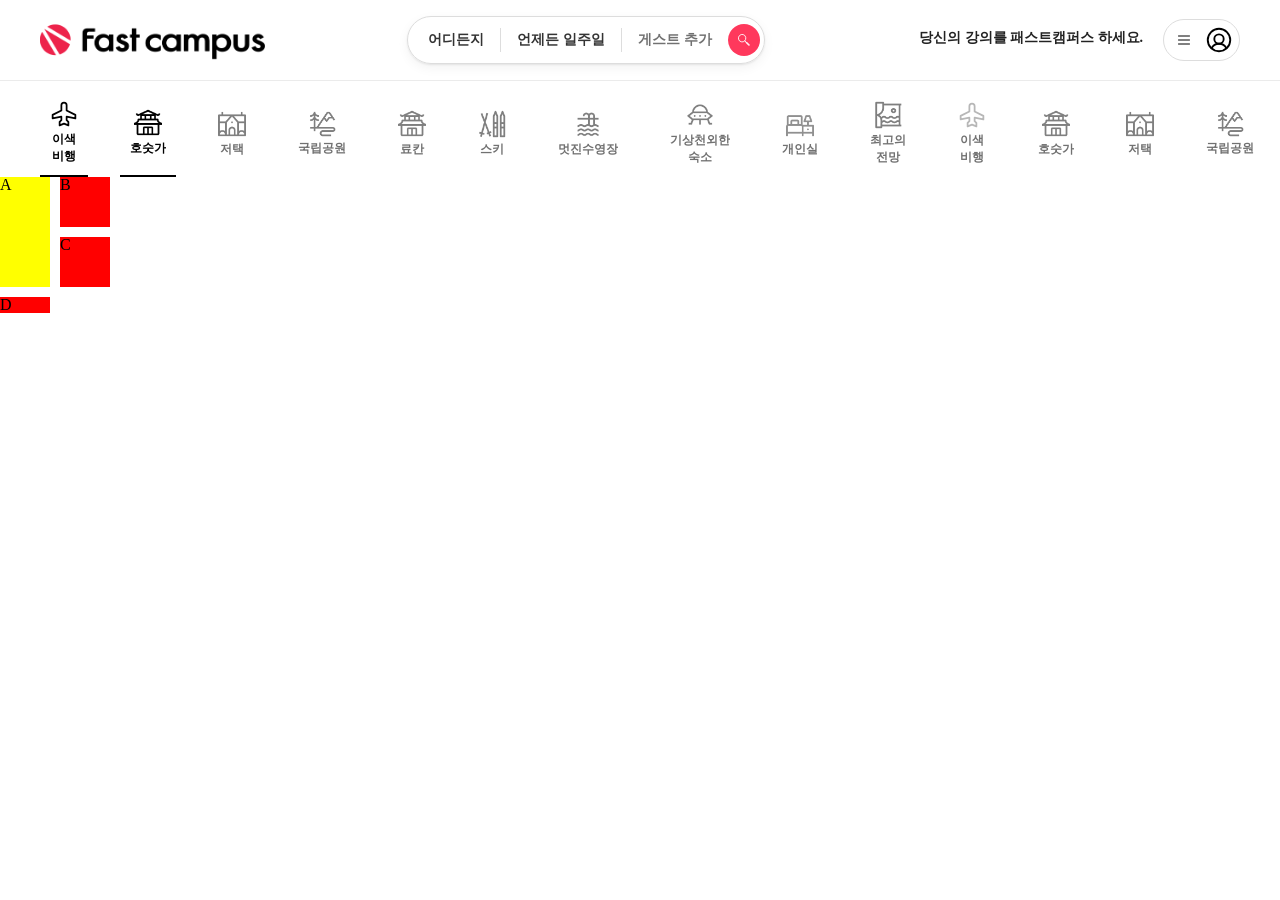
==== HRD-Net__웹퍼블리싱 완전 정복_모션 디자인으로 완성하는 반응형 웹 디자인/실습/Clone_실습/html/clone_header001.html @ c900d877 "gird 이론" ====
<!DOCTYPE html>
<html lang="ko">
<head>
  <meta charset="UTF-8">
  <meta name="viewport" content="width=device-width, initial-scale=1.0">
  <title>Clone coding</title>
  <link rel="stylesheet" href="../css/reset.css">
  <link rel="stylesheet" href="../css/clone_header001.css">
</head>
<body>
  <header>
    <img id="logo" src="../imgs/comp_0685990 (1).png" alt="fastcampus logo">
    <div id="little-search">
      <button class="little-search_button">어디든지</button><span class="divider"></span>
      <button class="little-search_button">언제든 일주일</button><span class="divider"></span>
      <button class="little-search_button">게스트 추가</button>
      <div id="magnifying-glass-wrapper">
        <img id="magnifying-glass-icon"src="../imgs/Magnifying_glass_icon.svg" alt="magnifying glass icon">
      </div>
    </div>
    <div id="header-right-section">
      <div id="do-airbnb">
        당신의 강의를 패스트캠퍼스 하세요.
      </div>
      <div id="profile-section">
        <img width="16" src="../imgs/list.svg" alt="list icon">
        <img width="30" src="../imgs/user-circle.svg" alt="user circle icon">
      </div>
    </div>
  </header>

  <div id="category-bar">
    <button class="category-button" id="active-category-button">
      <img class="inactive-img" src="../imgs/airplane.svg" alt="airplane icon">
      <img class="active-img" src="../imgs/airplane_black.svg" alt="airplane icon">
      <div>이색 비행</div>
    </button>
    <button class="category-button" id="active-category-button">
      <img src="../images/827c5623-d182-474a-823c-db3894490896.jpg" alt="airplane icon">
      <div>호숫가</div>
    </button>
    <button class="category-button">
      <img src="../images/78ba8486-6ba6-4a43-a56d-f556189193da.jpg" alt="airplane icon">
      <div>저택</div>
    </button>
    <button class="category-button">
      <img src="../images/c0a24c04-ce1f-490c-833f-987613930eca.jpg" alt="airplane icon">
      <div>국립공원</div>
    </button>
    <button class="category-button">
      <img src="../images/827c5623-d182-474a-823c-db3894490896.jpg" alt="airplane icon">
      <div>료칸</div>
    </button>
    <button class="category-button">
      <img src="../images/c8bba3ed-34c0-464a-8e6e-27574d20e4d2.jpg" alt="airplane icon">
      <div>스키</div>
    </button>
    <button class="category-button">
      <img src="../images/3fb523a0-b622-4368-8142-b5e03df7549b.jpg" alt="airplane icon">
      <div>멋진수영장</div>
    </button>
    <button class="category-button">
      <img src="../images/c5a4f6fc-c92c-4ae8-87dd-57f1ff1b89a6.jpg" alt="airplane icon">
      <div>기상천외한 숙소</div>
    </button>
    <button class="category-button">
      <img src="../images/7630c83f-96a8-4232-9a10-0398661e2e6f.jpg" alt="airplane icon">
      <div>개인실</div>
    </button>
    <button class="category-button">
      <img src="../images/3b1eb541-46d9-4bef-abc4-c37d77e3c21b.jpg" alt="airplane icon">
      <div>최고의 전망</div>
    </button>
    <button class="category-button">
      <img src="../imgs/airplane.svg" alt="airplane icon">
      <div>이색 비행</div>
    </button>
    <button class="category-button">
      <img src="../images/827c5623-d182-474a-823c-db3894490896.jpg" alt="airplane icon">
      <div>호숫가</div>
    </button>
    <button class="category-button">
      <img src="../images/78ba8486-6ba6-4a43-a56d-f556189193da.jpg" alt="airplane icon">
      <div>저택</div>
    </button>
    <button class="category-button">
      <img src="../images/c0a24c04-ce1f-490c-833f-987613930eca.jpg" alt="airplane icon">
      <div>국립공원</div>
    </button>
    <button class="category-button">
      <img src="../images/827c5623-d182-474a-823c-db3894490896.jpg" alt="airplane icon">
      <div>료칸</div>
    </button>
    <button class="category-button">
      <img src="../images/c8bba3ed-34c0-464a-8e6e-27574d20e4d2.jpg" alt="airplane icon">
      <div>스키</div>
    </button>
    <button class="category-button">
      <img src="../images/3fb523a0-b622-4368-8142-b5e03df7549b.jpg" alt="airplane icon">
      <div>멋진수영장</div>
    </button>
    <button class="category-button">
      <img src="../images/c5a4f6fc-c92c-4ae8-87dd-57f1ff1b89a6.jpg" alt="airplane icon">
      <div>기상천외한 숙소</div>
    </button>
    <button class="category-button">
      <img src="../images/7630c83f-96a8-4232-9a10-0398661e2e6f.jpg" alt="airplane icon">
      <div>개인실</div>
    </button>
    <button class="category-button">
      <img src="../images/3b1eb541-46d9-4bef-abc4-c37d77e3c21b.jpg" alt="airplane icon">
      <div>최고의 전망</div>
      <button class="category-button">
        <img src="../imgs/airplane.svg" alt="airplane icon">
        <div>이색 비행</div>
      </button>
      <button class="category-button">
        <img src="../images/827c5623-d182-474a-823c-db3894490896.jpg" alt="airplane icon">
        <div>호숫가</div>
      </button>
      <button class="category-button">
        <img src="../images/78ba8486-6ba6-4a43-a56d-f556189193da.jpg" alt="airplane icon">
        <div>저택</div>
      </button>
      <button class="category-button">
        <img src="../images/c0a24c04-ce1f-490c-833f-987613930eca.jpg" alt="airplane icon">
        <div>국립공원</div>
      </button>
      <button class="category-button">
        <img src="../images/827c5623-d182-474a-823c-db3894490896.jpg" alt="airplane icon">
        <div>료칸</div>
      </button>
      <button class="category-button">
        <img src="../images/c8bba3ed-34c0-464a-8e6e-27574d20e4d2.jpg" alt="airplane icon">
        <div>스키</div>
      </button>
      <button class="category-button">
        <img src="../images/3fb523a0-b622-4368-8142-b5e03df7549b.jpg" alt="airplane icon">
        <div>멋진수영장</div>
      </button>
      <button class="category-button">
        <img src="../images/c5a4f6fc-c92c-4ae8-87dd-57f1ff1b89a6.jpg" alt="airplane icon">
        <div>기상천외한 숙소</div>
      </button>
      <button class="category-button">
        <img src="../images/7630c83f-96a8-4232-9a10-0398661e2e6f.jpg" alt="airplane icon">
        <div>개인실</div>
      </button>
      <button class="category-button">
        <img src="../images/3b1eb541-46d9-4bef-abc4-c37d77e3c21b.jpg" alt="airplane icon">
        <div>최고의 전망</div>
    </button>
  </div>
  <div id="grid">
    <div>A</div>
    <div>B</div>
    <div>C</div>
    <div>D</div>
  </div>
</body>
<script>
  // document.querySelectorAll
  // document.getElementsByClassName
  // 여러가지 셀렉터를 가지고와야하므로
  document.querySelectorAll('.category-button').forEach(button => {
    button.addEventListener("click", event =>{
      // console.log('clidked')
      document.querySelector("#active-category-button").removeAttribute("id")

      button.setAttribute('id',"active-category-button")
    })
  }) //1. 여러가지 각각의 버튼들에 이벤트 리스너를 달거야. eventlistener에 클릭달고 함수를 넣는다
  //2. 클릭이 발생했을때 이벤트를 인자로 받는 함수인데. user가 클릭하는 부분을 기억하고있다가 콘솔창에 찍어준다.
  //3. 클릭시에 변하는 active id스타일을 클릭시에 사용할 수 있도록 만들어둔다.
  //4. 기존 active라고 갖고있는것을 inactive로 만들어야된다.
  //5. 우리가 방금 누른 버튼(active-catecory-button)을 다시 active 할 수 있게 변경한다.

</script>
</html>
---- HRD-Net__웹퍼블리싱 완전 정복_모션 디자인으로 완성하는 반응형 웹 디자인/실습/Clone_실습/css/clone_header001.css ----
/* body{
  margin:0 auto;
} */
/* ================================================== 
                        HEADER
 ================================================== */
button{
  display: inline-block;
  background-color:transparent;
  border:none;
}
header{
  display: flex;
  /* padding:0 80px; */
  padding:0 40px;
  justify-content: space-between;
  align-items: center;
  height: 80px;
  box-shadow: rgb(0 0 0 / 8%) 0 1px 0;
  /* border를 줄수도 있지만 box-shadow로도 구분선을 만들수 있다. */
}
#logo{
  height:64px;
  cursor: pointer;
}

/* ================ 검색 영역 ================== */
#little-search{
  display: flex;
  padding:0 15px;
  justify-content: center;
  align-items: center;
  border:1px solid #dddddd;
  border-radius: 40px;
  min-width:348px;/*검색영역의 최소 너비를 준다.*/
  height:48px;/*실제로는 50px border가 포함*/
  box-sizing: border-box;
  box-shadow: 0 1px 2px rgb(0 0 0 / 8%), 0 4px 12px rgb(0 0 0 / 5%);
}
#little-search *{
  cursor: pointer;
}
#little-search:hover{
  box-shadow: 0 2px 4px rgba(0, 0, 0, 0.18);
}
.little-search_button{
  display:block;
  flex-shrink: 0;
  padding:0 16px;
  white-space: nowrap;
  /* white-space:nowrap; 지정함으로써 span.divider가 잘림..*/
  font-size: 14px;
  font-weight: 600;
  color:#343434;
}
/* .little-search_button:nth-child(3){color:red;} 세번째 선택자를 선택하는것이므로 두번째 버튼이 선택이되는것이다.
btn1"어디든지",span,btn2"언제든 일주일"이 선택되는것이다. */
.little-search_button:nth-of-type(3){
  color:#717171;
}
.divider{
  flex-basis: 1px;
  flex-shrink:0;
  background-color: #dddddd;
  height:24px;
}
#magnifying-glass-wrapper{
  display: flex;/*돋보기를 감싸고 있는 것도 flex*/
  justify-content: center;/*row로 설정된 가운데 정렬은? A.가로인 메인축에 가로 센터를 정렬하기위해 justify-content*/
  align-items: center;/*세로 정렬*/
  background-color:#ff385c;
  flex-basis: 32px;/*우선순위를 가지고, flex의 너비가 32px, 이 경우 height도 지정 필요*/
  flex-shrink: 0; /*이미지와 간격이 찌그러 들지 않도록 한다.*/
  height:32px;
  border-radius: 50%;
  /* width: 32px;
  height:32px; */
  padding:0;
  vertical-align: middle;
}
#magnifying-glass-icon{
  width:12px;
  /* height:20px;
  padding:5px; */
}
/*================== 오른쪽 프로필 영역 =====================*/
#header-right-section{
  display: flex;
  gap: 8px;
}
#do-airbnb{
  padding:12px;
  font-size: 14px;
  font-weight: 600;
  color:#222222;
  cursor: pointer;
  border-radius: 22px;
}
#do-airbnb:hover{
  background-color: #f7f7f7;
}
#profile-section{
  display: flex;
  padding:5px 5px 5px 12px;
  align-items: center;
  border:1px solid #dddddd;
  /* border-radius: 21px; */
  border-radius: 40px;
  /* flex안에 간격들은 gap으로 만들수 있다*/
  gap:12px;
  cursor: pointer;
}
#profile-section:hover{
  box-shadow: 0 2px 4px rgba(0, 0, 0, 0.18);
}
/* ============ 카테고리 바 만들기 ================*/
#category-bar{
display: flex;
/* padding:20px 40px 0;위, 좌우, 아래 */ padding:10px 40px 0; 
gap:32px;/*Q. gap이 반영이 안되는듯??? A. id가 아닌 class로 잡혀있어서 그랬음.*/
overflow: auto;
}
/* 기본적으로 overflow속성은 보여지도록 visible이다.*/
#category-bar::-webkit-scrollbar{
  display: none;
/*scroll을 안보이게 */}

.active-img{
  display:none;
}

.category-button{
  /* display:grid; */
  /* margin: 0 16px; */
  color:#717171;
  /* height:66px; */height:auto;
  /* padding:14px; */padding:10px;
  font-size: 12px;
  font-weight:600;
  cursor: pointer;
}
/* 비행기 sample은 이미 회색이라서 다른 그림들과 맞추기위해 opacity:1을 줌 */
/* .category-button:nth-of-type(1) img{
  opacity: 0.8;
}
.category-button:nth-of-type(1):active img{
  opacity: 1;
} */

.category-button img{
  width:28px;/*width:24px;*/
  /* height:28px; */
  opacity: 0.5;
}
.category-button > div{
  overflow: hidden;
  word-break: keep-all;
}

.category-button:active, 
.category-button:hover{
  color:#000;
  border-bottom:2px solid #ddd;
}
#active-category-button:active img,
#active-category-button:hover img{
  opacity: 1;
}
#active-category-button .active-img{
  display: inline-block;
}
.category-button:hover .active-img{
  display: inline-block;
}
.category-button:hover .inactive-img{
  display: none;
}
#active-category-button{
  color:#000;
  border-bottom: 2px solid #000;
}
button#active-category-button img:nth-child(1n) {
  opacity: 1;
}
#active-category-button .active-img{
  display: inline-block;;

}
#active-category-button .inactive-img{
  display: none;
}
#grid{
  display: grid;
  grid-template-rows: 50px 50px;/* 첫번째 열의 크기값 두번째 열의 크기값 */
  grid-template-columns: 50px 50px;/* 첫번째 행의 크기값 두번째 행의 크기값 */
  gap:10px;/* 열간의 간격, 행간의 간격 모두 들어감 row-gap columns-gap*/
}
#grid div{
  background-color: red;
}
#grid div:first-child{
  background-color: yellow;
  grid-row-start: 1;/* 요소가 #gird{gap:10px}로 간격이 나뉨*/
  grid-row-end:3;/* 끝이 세번째다.*/
}
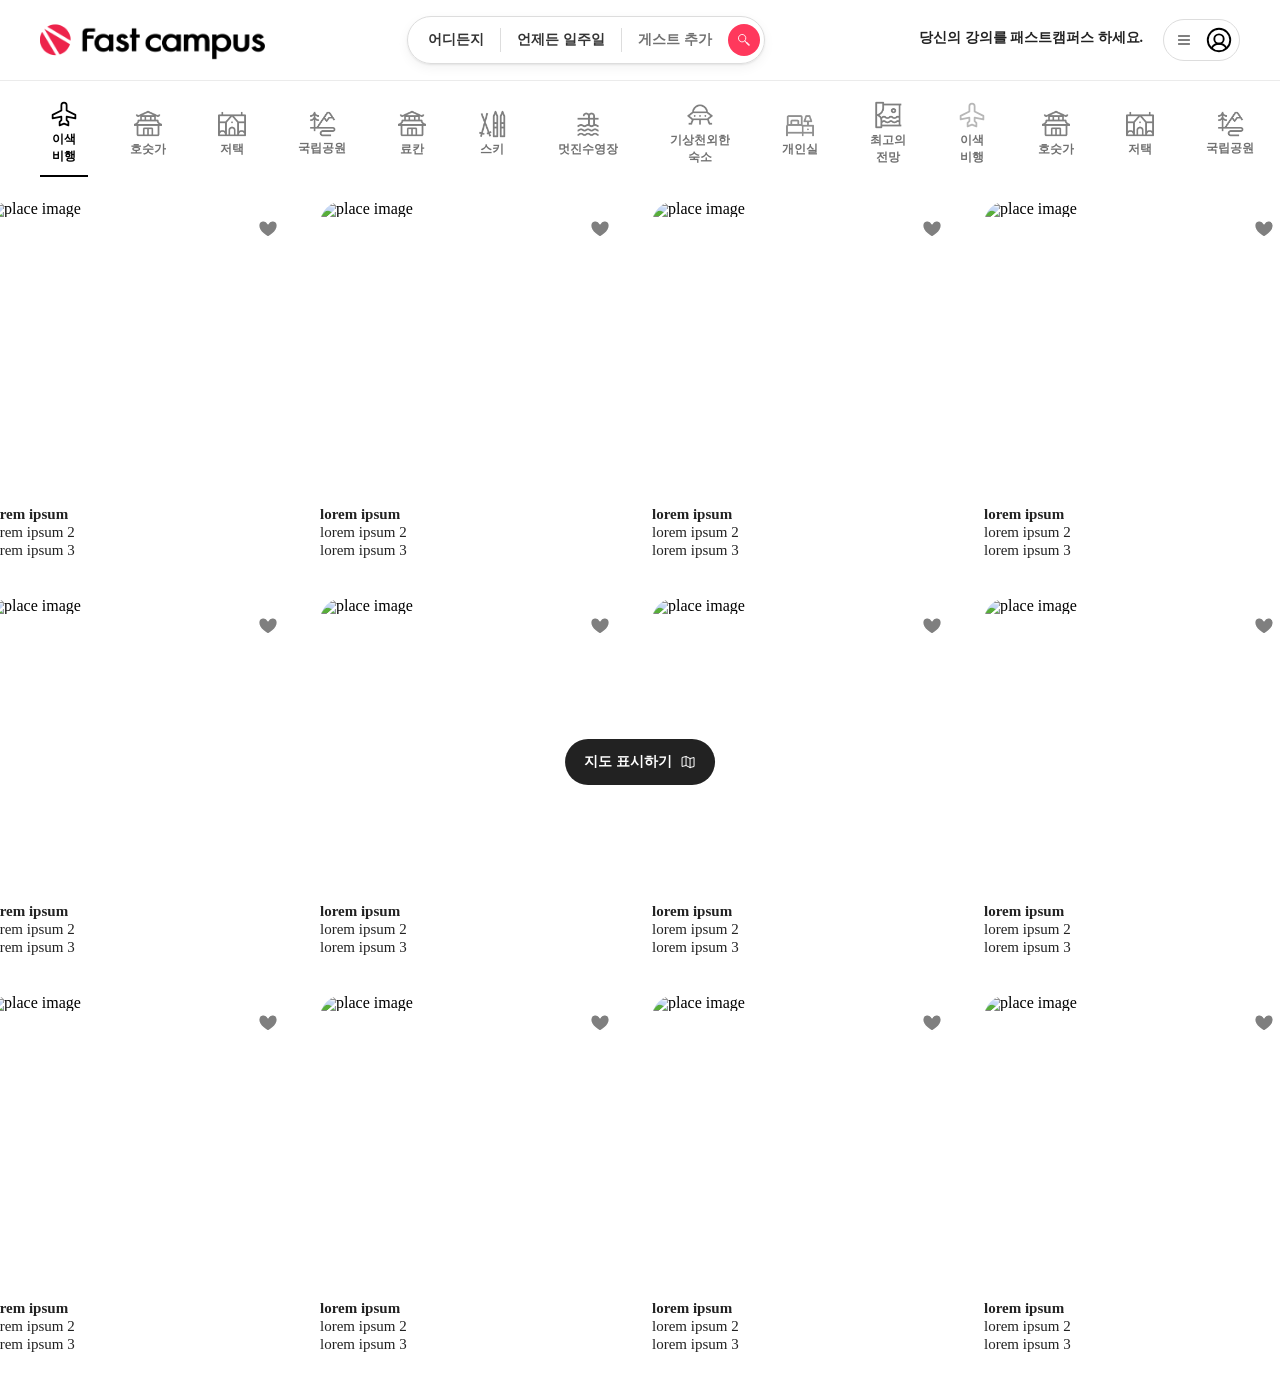
==== commit 9cee520e: "html  추가" ====
--- a/HRD-Net__웹퍼블리싱 완전 정복_모션 디자인으로 완성하는 반응형 웹 디자인/실습/Clone_실습/html/clone_header001.html
+++ b/HRD-Net__웹퍼블리싱 완전 정복_모션 디자인으로 완성하는 반응형 웹 디자인/실습/Clone_실습/html/clone_header001.html
@@ -28,88 +28,49 @@
       </div>
     </div>
   </header>
-
-  <div id="category-bar">
-    <button class="category-button" id="active-category-button">
-      <img class="inactive-img" src="../imgs/airplane.svg" alt="airplane icon">
-      <img class="active-img" src="../imgs/airplane_black.svg" alt="airplane icon">
-      <div>이색 비행</div>
-    </button>
-    <button class="category-button" id="active-category-button">
-      <img src="../images/827c5623-d182-474a-823c-db3894490896.jpg" alt="airplane icon">
-      <div>호숫가</div>
-    </button>
-    <button class="category-button">
-      <img src="../images/78ba8486-6ba6-4a43-a56d-f556189193da.jpg" alt="airplane icon">
-      <div>저택</div>
-    </button>
-    <button class="category-button">
-      <img src="../images/c0a24c04-ce1f-490c-833f-987613930eca.jpg" alt="airplane icon">
-      <div>국립공원</div>
-    </button>
-    <button class="category-button">
-      <img src="../images/827c5623-d182-474a-823c-db3894490896.jpg" alt="airplane icon">
-      <div>료칸</div>
-    </button>
-    <button class="category-button">
-      <img src="../images/c8bba3ed-34c0-464a-8e6e-27574d20e4d2.jpg" alt="airplane icon">
-      <div>스키</div>
-    </button>
-    <button class="category-button">
-      <img src="../images/3fb523a0-b622-4368-8142-b5e03df7549b.jpg" alt="airplane icon">
-      <div>멋진수영장</div>
-    </button>
-    <button class="category-button">
-      <img src="../images/c5a4f6fc-c92c-4ae8-87dd-57f1ff1b89a6.jpg" alt="airplane icon">
-      <div>기상천외한 숙소</div>
-    </button>
-    <button class="category-button">
-      <img src="../images/7630c83f-96a8-4232-9a10-0398661e2e6f.jpg" alt="airplane icon">
-      <div>개인실</div>
-    </button>
-    <button class="category-button">
-      <img src="../images/3b1eb541-46d9-4bef-abc4-c37d77e3c21b.jpg" alt="airplane icon">
-      <div>최고의 전망</div>
-    </button>
-    <button class="category-button">
-      <img src="../imgs/airplane.svg" alt="airplane icon">
-      <div>이색 비행</div>
-    </button>
-    <button class="category-button">
-      <img src="../images/827c5623-d182-474a-823c-db3894490896.jpg" alt="airplane icon">
-      <div>호숫가</div>
-    </button>
-    <button class="category-button">
-      <img src="../images/78ba8486-6ba6-4a43-a56d-f556189193da.jpg" alt="airplane icon">
-      <div>저택</div>
-    </button>
-    <button class="category-button">
-      <img src="../images/c0a24c04-ce1f-490c-833f-987613930eca.jpg" alt="airplane icon">
-      <div>국립공원</div>
-    </button>
-    <button class="category-button">
-      <img src="../images/827c5623-d182-474a-823c-db3894490896.jpg" alt="airplane icon">
-      <div>료칸</div>
-    </button>
-    <button class="category-button">
-      <img src="../images/c8bba3ed-34c0-464a-8e6e-27574d20e4d2.jpg" alt="airplane icon">
-      <div>스키</div>
-    </button>
-    <button class="category-button">
-      <img src="../images/3fb523a0-b622-4368-8142-b5e03df7549b.jpg" alt="airplane icon">
-      <div>멋진수영장</div>
-    </button>
-    <button class="category-button">
-      <img src="../images/c5a4f6fc-c92c-4ae8-87dd-57f1ff1b89a6.jpg" alt="airplane icon">
-      <div>기상천외한 숙소</div>
-    </button>
-    <button class="category-button">
-      <img src="../images/7630c83f-96a8-4232-9a10-0398661e2e6f.jpg" alt="airplane icon">
-      <div>개인실</div>
-    </button>
-    <button class="category-button">
-      <img src="../images/3b1eb541-46d9-4bef-abc4-c37d77e3c21b.jpg" alt="airplane icon">
-      <div>최고의 전망</div>
+  <nav>
+    <div id="category-bar">
+      <button class="category-button" id="active-category-button"><!-- script로 동적구현 할때는 id를 중복으로 button 에 넣어주면 선택이 되어서 오류가 발생한다. -->
+        <img class="inactive-img" src="../imgs/airplane.svg" alt="airplane icon">
+        <img class="active-img" src="../imgs/airplane_black.svg" alt="airplane icon">
+        <div>이색 비행</div>
+      </button>
+      <button class="category-button">
+        <img src="../images/827c5623-d182-474a-823c-db3894490896.jpg" alt="airplane icon">
+        <div>호숫가</div>
+      </button>
+      <button class="category-button">
+        <img src="../images/78ba8486-6ba6-4a43-a56d-f556189193da.jpg" alt="airplane icon">
+        <div>저택</div>
+      </button>
+      <button class="category-button">
+        <img src="../images/c0a24c04-ce1f-490c-833f-987613930eca.jpg" alt="airplane icon">
+        <div>국립공원</div>
+      </button>
+      <button class="category-button">
+        <img src="../images/827c5623-d182-474a-823c-db3894490896.jpg" alt="airplane icon">
+        <div>료칸</div>
+      </button>
+      <button class="category-button">
+        <img src="../images/c8bba3ed-34c0-464a-8e6e-27574d20e4d2.jpg" alt="airplane icon">
+        <div>스키</div>
+      </button>
+      <button class="category-button">
+        <img src="../images/3fb523a0-b622-4368-8142-b5e03df7549b.jpg" alt="airplane icon">
+        <div>멋진수영장</div>
+      </button>
+      <button class="category-button">
+        <img src="../images/c5a4f6fc-c92c-4ae8-87dd-57f1ff1b89a6.jpg" alt="airplane icon">
+        <div>기상천외한 숙소</div>
+      </button>
+      <button class="category-button">
+        <img src="../images/7630c83f-96a8-4232-9a10-0398661e2e6f.jpg" alt="airplane icon">
+        <div>개인실</div>
+      </button>
+      <button class="category-button">
+        <img src="../images/3b1eb541-46d9-4bef-abc4-c37d77e3c21b.jpg" alt="airplane icon">
+        <div>최고의 전망</div>
+      </button>
       <button class="category-button">
         <img src="../imgs/airplane.svg" alt="airplane icon">
         <div>이색 비행</div>
@@ -149,14 +110,198 @@
       <button class="category-button">
         <img src="../images/3b1eb541-46d9-4bef-abc4-c37d77e3c21b.jpg" alt="airplane icon">
         <div>최고의 전망</div>
-    </button>
-  </div>
-  <div id="grid">
-    <div>A</div>
-    <div>B</div>
-    <div>C</div>
-    <div>D</div>
-  </div>
+      </button>
+      <button class="category-button">
+        <img src="../imgs/airplane.svg" alt="airplane icon">
+        <div>이색 비행</div>
+      </button>
+      <button class="category-button">
+        <img src="../images/827c5623-d182-474a-823c-db3894490896.jpg" alt="airplane icon">
+        <div>호숫가</div>
+      </button>
+      <button class="category-button">
+        <img src="../images/78ba8486-6ba6-4a43-a56d-f556189193da.jpg" alt="airplane icon">
+        <div>저택</div>
+      </button>
+      <button class="category-button">
+        <img src="../images/c0a24c04-ce1f-490c-833f-987613930eca.jpg" alt="airplane icon">
+        <div>국립공원</div>
+      </button>
+      <button class="category-button">
+        <img src="../images/827c5623-d182-474a-823c-db3894490896.jpg" alt="airplane icon">
+        <div>료칸</div>
+      </button>
+      <button class="category-button">
+        <img src="../images/c8bba3ed-34c0-464a-8e6e-27574d20e4d2.jpg" alt="airplane icon">
+        <div>스키</div>
+      </button>
+      <button class="category-button">
+        <img src="../images/3fb523a0-b622-4368-8142-b5e03df7549b.jpg" alt="airplane icon">
+        <div>멋진수영장</div>
+      </button>
+      <button class="category-button">
+        <img src="../images/c5a4f6fc-c92c-4ae8-87dd-57f1ff1b89a6.jpg" alt="airplane icon">
+        <div>기상천외한 숙소</div>
+      </button>
+      <button class="category-button">
+        <img src="../images/7630c83f-96a8-4232-9a10-0398661e2e6f.jpg" alt="airplane icon">
+        <div>개인실</div>
+      </button>
+      <button class="category-button">
+        <img src="../images/3b1eb541-46d9-4bef-abc4-c37d77e3c21b.jpg" alt="airplane icon">
+        <div>최고의 전망</div>
+      </button>
+    </div> 
+  </nav>
+
+  <!-- 격자무늬 배열 숙소리스트 아이템 -->
+  <main>
+    <div id="place-items-wrapper">
+      <div class="place-list-item">
+        <div class="place-image-wrapper">
+          <img src="https://picsum.photos/1000/1000" alt="place image">
+          <!-- <img src="https://picsum.photos/id/1/1000/1000" alt="place image"> lorem picsum은 id를 주면 아이디에 맞는 이미지를 가져오기도 한다.-->
+          <img class="heart-icon" src="../imgs/heart.svg" alt="heart icon">
+        </div>
+        <div class="description-section">
+          <div class="description-section_title">lorem ipsum</div>
+          <div>lorem ipsum 2</div>
+          <div>lorem ipsum 3</div>
+        </div>
+      </div>
+      <div class="place-list-item">
+        <div class="place-image-wrapper">
+          <img src="https://picsum.photos/id/203/1000/1000" alt="place image">
+          <img class="heart-icon" src="../imgs/heart.svg" alt="heart icon">
+        </div>
+        <div class="description-section">
+          <div class="description-section_title">lorem ipsum</div>
+          <div>lorem ipsum 2</div>
+          <div>lorem ipsum 3</div>
+        </div>
+      </div>
+      <div class="place-list-item">
+        <div class="place-image-wrapper">
+          <img src="https://picsum.photos/id/50/1000/1000" alt="place image">
+          <img class="heart-icon" src="../imgs/heart.svg" alt="heart icon">
+        </div>
+        <div class="description-section">
+          <div class="description-section_title">lorem ipsum</div>
+          <div>lorem ipsum 2</div>
+          <div>lorem ipsum 3</div>
+        </div>
+      </div>
+      <div class="place-list-item">
+        <div class="place-image-wrapper">
+          <img src="https://picsum.photos/id/128/1000/1000" alt="place image">
+          <img class="heart-icon" src="../imgs/heart.svg" alt="heart icon">
+        </div>
+        <div class="description-section">
+          <div class="description-section_title">lorem ipsum</div>
+          <div>lorem ipsum 2</div>
+          <div>lorem ipsum 3</div>
+        </div>
+      </div>
+      <div class="place-list-item">
+        <div class="place-image-wrapper">
+          <img src="https://picsum.photos/id/5/1000/1000" alt="place image">
+          <img class="heart-icon" src="../imgs/heart.svg" alt="heart icon">
+        </div>
+        <div class="description-section">
+          <div class="description-section_title">lorem ipsum</div>
+          <div>lorem ipsum 2</div>
+          <div>lorem ipsum 3</div>
+        </div>
+      </div>
+      <div class="place-list-item">
+        <div class="place-image-wrapper">
+          <img src="https://picsum.photos/id/98/1000/1000" alt="place image">
+          <img class="heart-icon" src="../imgs/heart.svg" alt="heart icon">
+        </div>
+        <div class="description-section">
+          <div class="description-section_title">lorem ipsum</div>
+          <div>lorem ipsum 2</div>
+          <div>lorem ipsum 3</div>
+        </div>
+      </div>
+      <div class="place-list-item">
+        <div class="place-image-wrapper">
+          <img src="https://picsum.photos/id/600/1000/1000" alt="place image">
+          <img class="heart-icon" src="../imgs/heart.svg" alt="heart icon">
+        </div>
+        <div class="description-section">
+          <div class="description-section_title">lorem ipsum</div>
+          <div>lorem ipsum 2</div>
+          <div>lorem ipsum 3</div>
+        </div>
+      </div>
+      <div class="place-list-item">
+        <div class="place-image-wrapper">
+          <img src="https://picsum.photos/id/23/1000/1000" alt="place image">
+          <img class="heart-icon" src="../imgs/heart.svg" alt="heart icon">
+        </div>
+        <div class="description-section">
+          <div class="description-section_title">lorem ipsum</div>
+          <div>lorem ipsum 2</div>
+          <div>lorem ipsum 3</div>
+        </div>
+      </div>
+      <div class="place-list-item">
+        <div class="place-image-wrapper">
+          <img src="https://picsum.photos/id/802/1000/1000" alt="place image">
+          <img class="heart-icon" src="../imgs/heart.svg" alt="heart icon">
+        </div>
+        <div class="description-section">
+          <div class="description-section_title">lorem ipsum</div>
+          <div>lorem ipsum 2</div>
+          <div>lorem ipsum 3</div>
+        </div>
+      </div>
+      <div class="place-list-item">
+        <div class="place-image-wrapper">
+          <img src="https://picsum.photos/id/111/1000/1000" alt="place image">
+          <img class="heart-icon" src="../imgs/heart.svg" alt="heart icon">
+        </div>
+        <div class="description-section">
+          <div class="description-section_title">lorem ipsum</div>
+          <div>lorem ipsum 2</div>
+          <div>lorem ipsum 3</div>
+        </div>
+      </div>
+      <div class="place-list-item">
+        <div class="place-image-wrapper">
+          <img src="https://picsum.photos/id/3/1000/1000" alt="place image">
+          <img class="heart-icon" src="../imgs/heart.svg" alt="heart icon">
+        </div>
+        <div class="description-section">
+          <div class="description-section_title">lorem ipsum</div>
+          <div>lorem ipsum 2</div>
+          <div>lorem ipsum 3</div>
+        </div>
+      </div>
+      <div class="place-list-item">
+        <div class="place-image-wrapper">
+          <img src="https://picsum.photos/id/29/1000/1000" alt="place image">
+          <img class="heart-icon" src="../imgs/heart.svg" alt="heart icon">
+        </div>
+        <div class="description-section">
+          <div class="description-section_title">lorem ipsum</div>
+          <div>lorem ipsum 2</div>
+          <div>lorem ipsum 3</div>
+        </div>
+      </div>
+    </div>
+  </main>
+  <!-- //격자무늬 배열 숙소리스트 아이템 -->
+
+  <!-- 플러팅 버튼 -->
+  <button id="floating-map-button">
+    <span>지도 표시하기</span>
+    <img width="16" src="../imgs/map-trifold.svg" alt="map icon">
+  </button>
+    <!-- // 플러팅 버튼 -->
+
+
 </body>
 <script>
   // document.querySelectorAll
--- a/HRD-Net__웹퍼블리싱 완전 정복_모션 디자인으로 완성하는 반응형 웹 디자인/실습/Clone_실습/css/clone_header001.css
+++ b/HRD-Net__웹퍼블리싱 완전 정복_모션 디자인으로 완성하는 반응형 웹 디자인/실습/Clone_실습/css/clone_header001.css
@@ -114,6 +114,11 @@
   box-shadow: 0 2px 4px rgba(0, 0, 0, 0.18);
 }
 /* ============ 카테고리 바 만들기 ================*/
+nav{
+  display: contents;
+  top: 80px;
+  height:98px;
+}
 #category-bar{
 display: flex;
 /* padding:20px 40px 0;위, 좌우, 아래 */ padding:10px 40px 0; 
@@ -138,6 +143,7 @@
   font-size: 12px;
   font-weight:600;
   cursor: pointer;
+  box-sizing: border-box;
 }
 /* 비행기 sample은 이미 회색이라서 다른 그림들과 맞추기위해 opacity:1을 줌 */
 /* .category-button:nth-of-type(1) img{
@@ -161,6 +167,7 @@
 .category-button:hover{
   color:#000;
   border-bottom:2px solid #ddd;
+  box-sizing: border-box;
 }
 #active-category-button:active img,
 #active-category-button:hover img{
@@ -179,7 +186,7 @@
   color:#000;
   border-bottom: 2px solid #000;
 }
-button#active-category-button img:nth-child(1n) {
+button#active-category-button img:nth-child(n+1) {
   opacity: 1;
 }
 #active-category-button .active-img{
@@ -189,17 +196,81 @@
 #active-category-button .inactive-img{
   display: none;
 }
-#grid{
-  display: grid;
-  grid-template-rows: 50px 50px;/* 첫번째 열의 크기값 두번째 열의 크기값 */
-  grid-template-columns: 50px 50px;/* 첫번째 행의 크기값 두번째 행의 크기값 */
-  gap:10px;/* 열간의 간격, 행간의 간격 모두 들어감 row-gap columns-gap*/
-}
-#grid div{
-  background-color: red;
-}
-#grid div:first-child{
-  background-color: yellow;
-  grid-row-start: 1;/* 요소가 #gird{gap:10px}로 간격이 나뉨*/
-  grid-row-end:3;/* 끝이 세번째다.*/
-}
+
+.place-image-wrapper{
+  position:relative;
+  width:308px;
+  height:293px;
+  overflow: hidden;
+  border-radius: 23px;
+}
+.place-image-wrapper img{
+  width:500px;
+  height:500px;
+}
+.place-image-wrapper img.heart-icon{
+  position:absolute;
+  top:16px;
+  right: 16px;
+  width:24px;
+  height:24px;
+  cursor: pointer;
+}
+/* heart icon 누를때 이미지 작아지게 만들기 */
+.heart-icon:active{
+  transform: scale(0.5);
+  transition: tranform 0.25s ease;
+}
+.description-section{
+  margin-top:13px;
+  display: flex;
+  flex-direction: column;/* 텍스트간의 간격을 주고싶으므로 위 아래 flex */
+  font-size:15px;
+  color: rgb(34, 34, 34);
+  gap: 3px;
+}
+.description-section_title{
+  font-weight: 600;
+  
+}
+main{
+  /* text-align: center; */
+  display:flex;
+  justify-content: center;
+  padding:24px 80px;
+}
+
+#place-items-wrapper{
+  display: grid; /* 격자 무늬 배치를 위해 grid 사용하고 308px너비로 4번 반복해라 */
+  grid-template-columns: repeat(4, 308px);
+  justify-content: center;
+  align-items: center;
+  box-sizing: border-box;
+  gap: 40px 24px;
+}
+#floating-map-button{
+  position:fixed;
+  display: flex;
+  padding:14px 19px;
+  align-items: center;
+  bottom:115px;
+  left:50%;/*부모 요소의 50%*/
+  background-color: #222222;
+  border-radius: 24px;
+  transform: translateX(-50%);/*floating-map-button자신에 대한 50% 중앙정렬*/
+  color:#fff;
+  font-size: 14px;
+  font-weight: 600;
+  gap:8px;
+  cursor: pointer;
+}
+#floating-map-button:hover{
+  box-shadow: transparent, 0 0 0 4px transparent, /*-var 변수*/0 6px 16px rgba(0,0,0,0.12);
+  transform: translateX(-50%) scale(1.04); /*윗부분 transform:translateX(-50%)*/ 
+}
+#floating-map-button span{
+
+}
+#floating-map-button img{
+  width:16px;
+}
